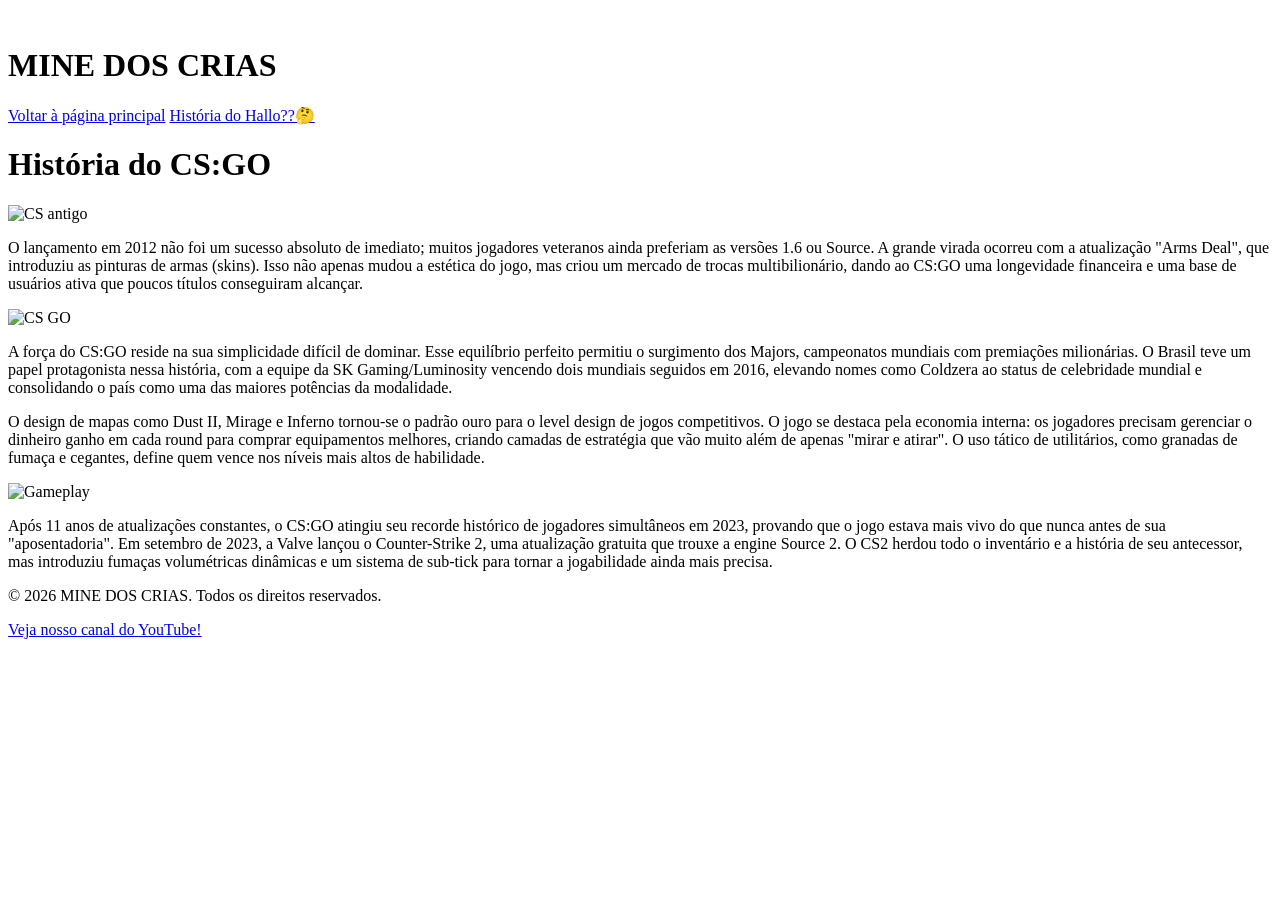
==== csgo.html @ 89828e55 "subindo" ====
<!DOCTYPE html>
<html lang="en">

<head>
    <meta charset="UTF-8">
    <meta name="viewport" content="width=device-width, initial-scale=1.0">
    <title>CS:GO</title>
    <link rel="stylesheet" href="css/estilo.css">
</head>

<body>
    <div id="cab">
        <img class="logo" src="img/f36bf1ea2b2ecc2970014d5408875488.jpg" alt="">
        <h1 class="t1">MINE DOS CRIAS</h1>
        <a href="index.html">Voltar à página principal</a>
        <a href="hallo.html">História do Hallo??🤔</a>

    </div>

    <div id="main">
        <h1 class="t2">História do CS:GO</h1>
        <img class="img-post" src="img/20-jogos-que-completam-20-anos-2019-16.jpeg" alt="CS antigo">
        <p>O lançamento em 2012 não foi um sucesso absoluto de imediato; muitos jogadores veteranos ainda preferiam as
            versões 1.6 ou Source. A grande virada ocorreu com a atualização "Arms Deal", que introduziu as pinturas de
            armas (skins). Isso não apenas mudou a estética do jogo, mas criou um mercado de trocas multibilionário,
            dando ao CS:GO uma longevidade financeira e uma base de usuários ativa que poucos títulos conseguiram
            alcançar.</p>
        <img class="img-post" src="img/counter-strike-global-offensive.avif" alt="CS GO">


        <p>A força do CS:GO reside na sua simplicidade difícil de dominar. Esse equilíbrio perfeito permitiu o
            surgimento dos Majors, campeonatos mundiais com premiações milionárias. O Brasil teve um papel protagonista
            nessa história, com a equipe da SK Gaming/Luminosity vencendo dois mundiais seguidos em 2016, elevando nomes
            como Coldzera ao status de celebridade mundial e consolidando o país como uma das maiores potências da
            modalidade.</p>


        <p>O design de mapas como Dust II, Mirage e Inferno tornou-se o padrão ouro para o level design de jogos
            competitivos. O jogo se destaca pela economia interna: os jogadores precisam gerenciar o dinheiro ganho em
            cada round para comprar equipamentos melhores, criando camadas de estratégia que vão muito além de apenas
            "mirar e atirar". O uso tático de utilitários, como granadas de fumaça e cegantes, define quem vence nos
            níveis mais altos de habilidade.</p>

        <img class="img-post" src="img/shot4a.jpg" alt="Gameplay">


        <p>Após 11 anos de atualizações constantes, o CS:GO atingiu seu recorde histórico de jogadores simultâneos em
            2023, provando que o jogo estava mais vivo do que nunca antes de sua "aposentadoria". Em setembro de 2023, a
            Valve lançou o Counter-Strike 2, uma atualização gratuita que trouxe a engine Source 2. O CS2 herdou todo o
            inventário e a história de seu antecessor, mas introduziu fumaças volumétricas dinâmicas e um sistema de
            sub-tick para tornar a jogabilidade ainda mais precisa.</p>
    </div>

    <div id="pe">
        <p class="copy">© 2026 MINE DOS CRIAS. Todos os direitos reservados.</p>
        <a href="https://www.youtube.com/watch?v=_UrnmgjiJAM">Veja nosso canal do YouTube!</a>
    </div>
</body>

</html>
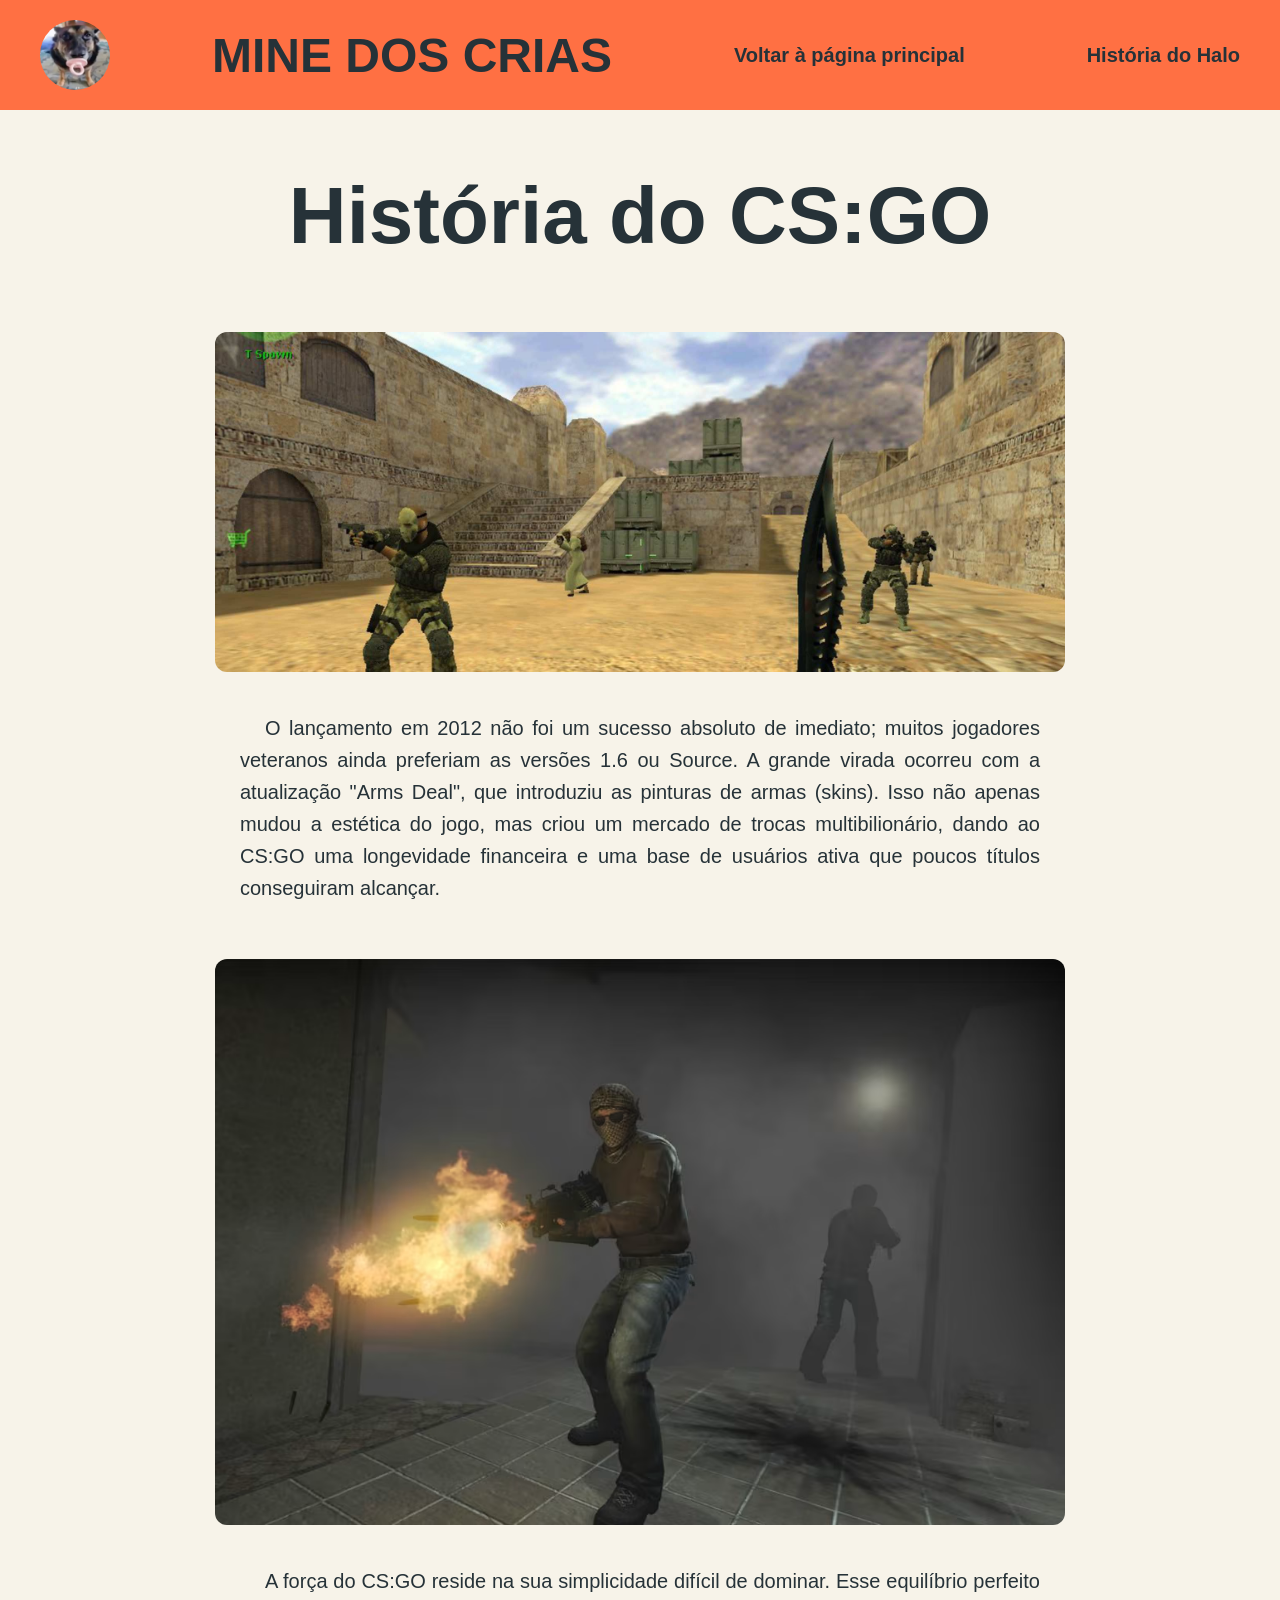
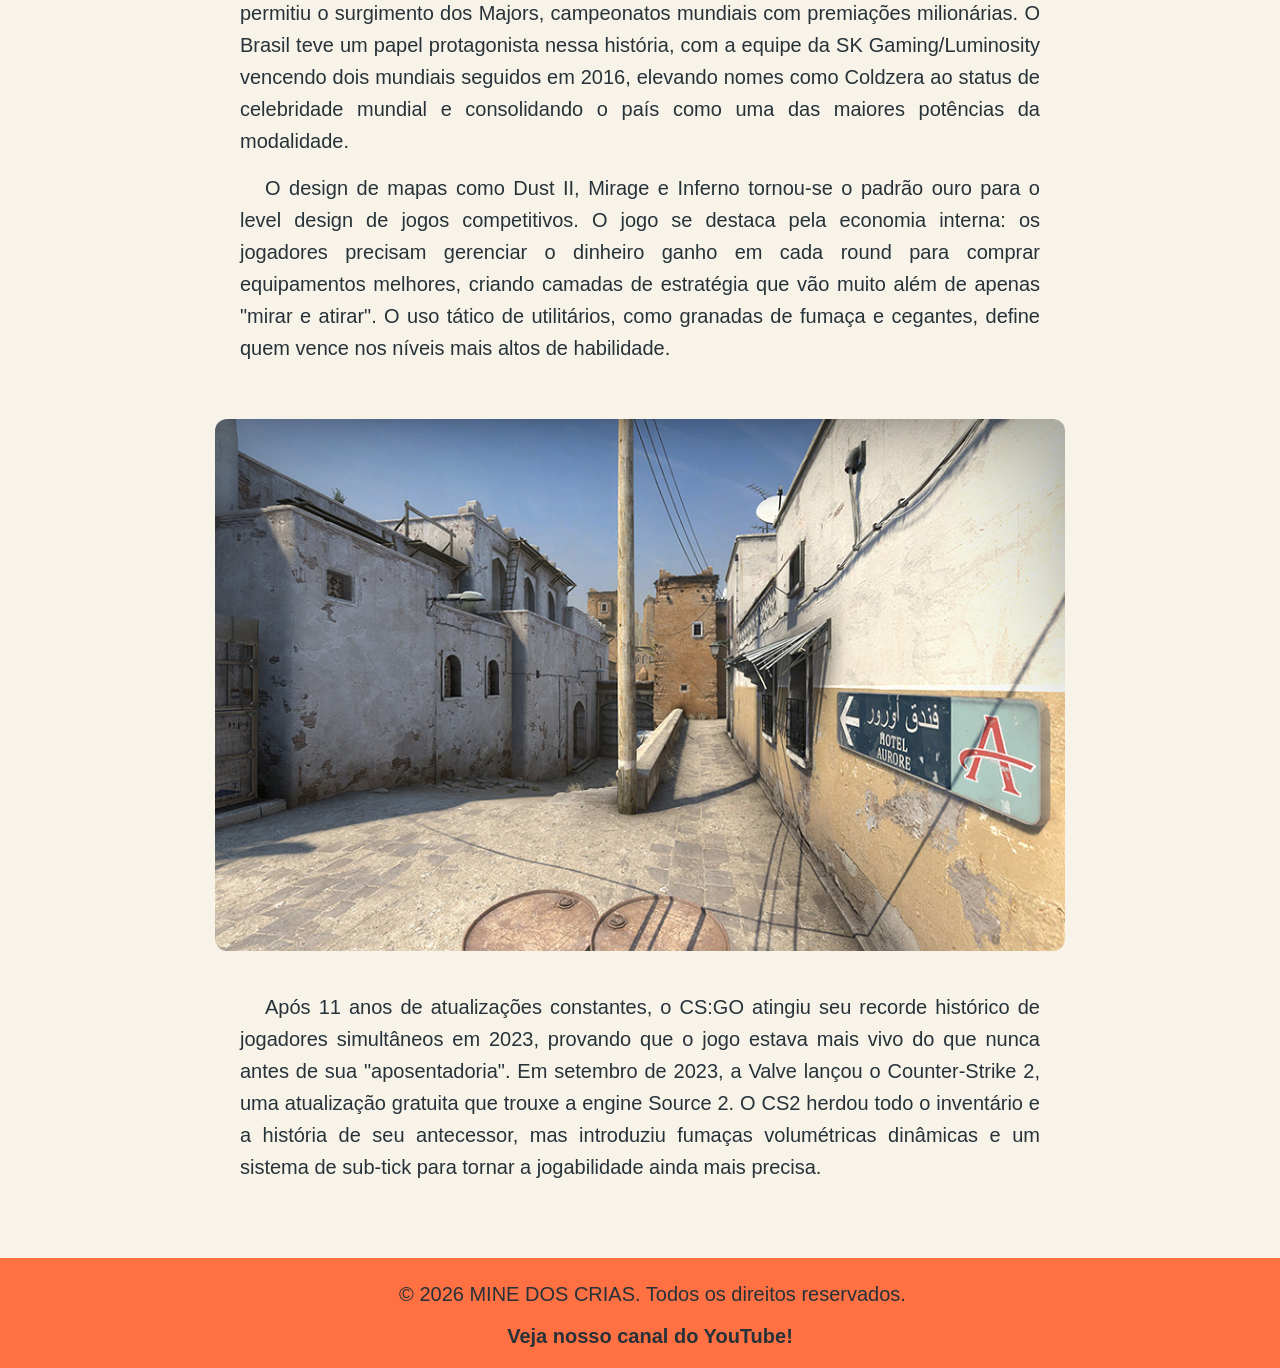
==== commit 42a482fc: "Fix HTML encoding issues in csgo.html" ====
--- a/csgo.html
+++ b/csgo.html
@@ -13,7 +13,7 @@
         <img class="logo" src="img/f36bf1ea2b2ecc2970014d5408875488.jpg" alt="">
         <h1 class="t1">MINE DOS CRIAS</h1>
         <a href="index.html">Voltar à página principal</a>
-        <a href="hallo.html">História do Hallo??🤔</a>
+        <a href="hallo.html">História do Halo</a>
 
     </div>
 
@@ -57,4 +57,4 @@
     </div>
 </body>
 
-</html>+</html>
--- a/css/estilo.css
+++ b/css/estilo.css
@@ -0,0 +1,102 @@
+*{
+    margin: 0;
+    padding: 0;
+    box-sizing: border-box;
+}
+
+/* Estrutura base */
+html, body {
+    height: 100%;
+}
+
+body {
+    display: flex;
+    flex-direction: column;
+    font-family: Arial, Helvetica, sans-serif;
+    background-color: #F7F3E9;
+}
+
+/* ================= HEADER ================= */
+
+#cab{
+    background-color: #FF7043;
+    display: flex;
+    justify-content: space-between;
+    align-items: center;
+    padding: 20px 40px;
+}
+
+.t1{
+    color: #263238;
+    font-size: 48px;
+    font-weight: bold;
+}
+
+.logo{
+    border-radius: 50%;
+    width: 70px;
+    height: 70px;
+    object-fit: cover;
+}
+
+a{
+    color: #263238;
+    text-decoration: none;
+    font-size: 20px;
+    font-weight: bold;
+    margin-left: 20px;
+}
+
+a:hover{
+    text-decoration: underline;
+}
+
+/* ================= MAIN ================= */
+
+#main{
+    flex: 1;
+    display: flex;
+    flex-direction: column;
+    align-items: center;
+    padding: 60px 20px;
+}
+
+p{
+    color: #263238;
+    font-size: 20px;
+    max-width: 800px;
+    margin-bottom: 15px;
+    line-height: 1.6;
+    text-align: justify;
+    text-indent: 25px;
+}
+
+.t2{
+    color: #263238;
+    font-size: 80px;
+    font-weight: bold;
+    margin-bottom: 30px;
+    text-align: center;
+}
+
+
+/* ================= FOOTER ================= */
+
+#pe{
+    display: flex;
+    flex-direction: column;
+    align-items: center;
+    text-align: center;
+    background-color: #FF7043;
+    padding: 20px;
+    font-size: 18px;
+}
+
+
+.img-post{
+    width: 100%;
+    max-width: 850px;
+    border-radius: 12px;
+    margin: 40px 0;
+}
+
